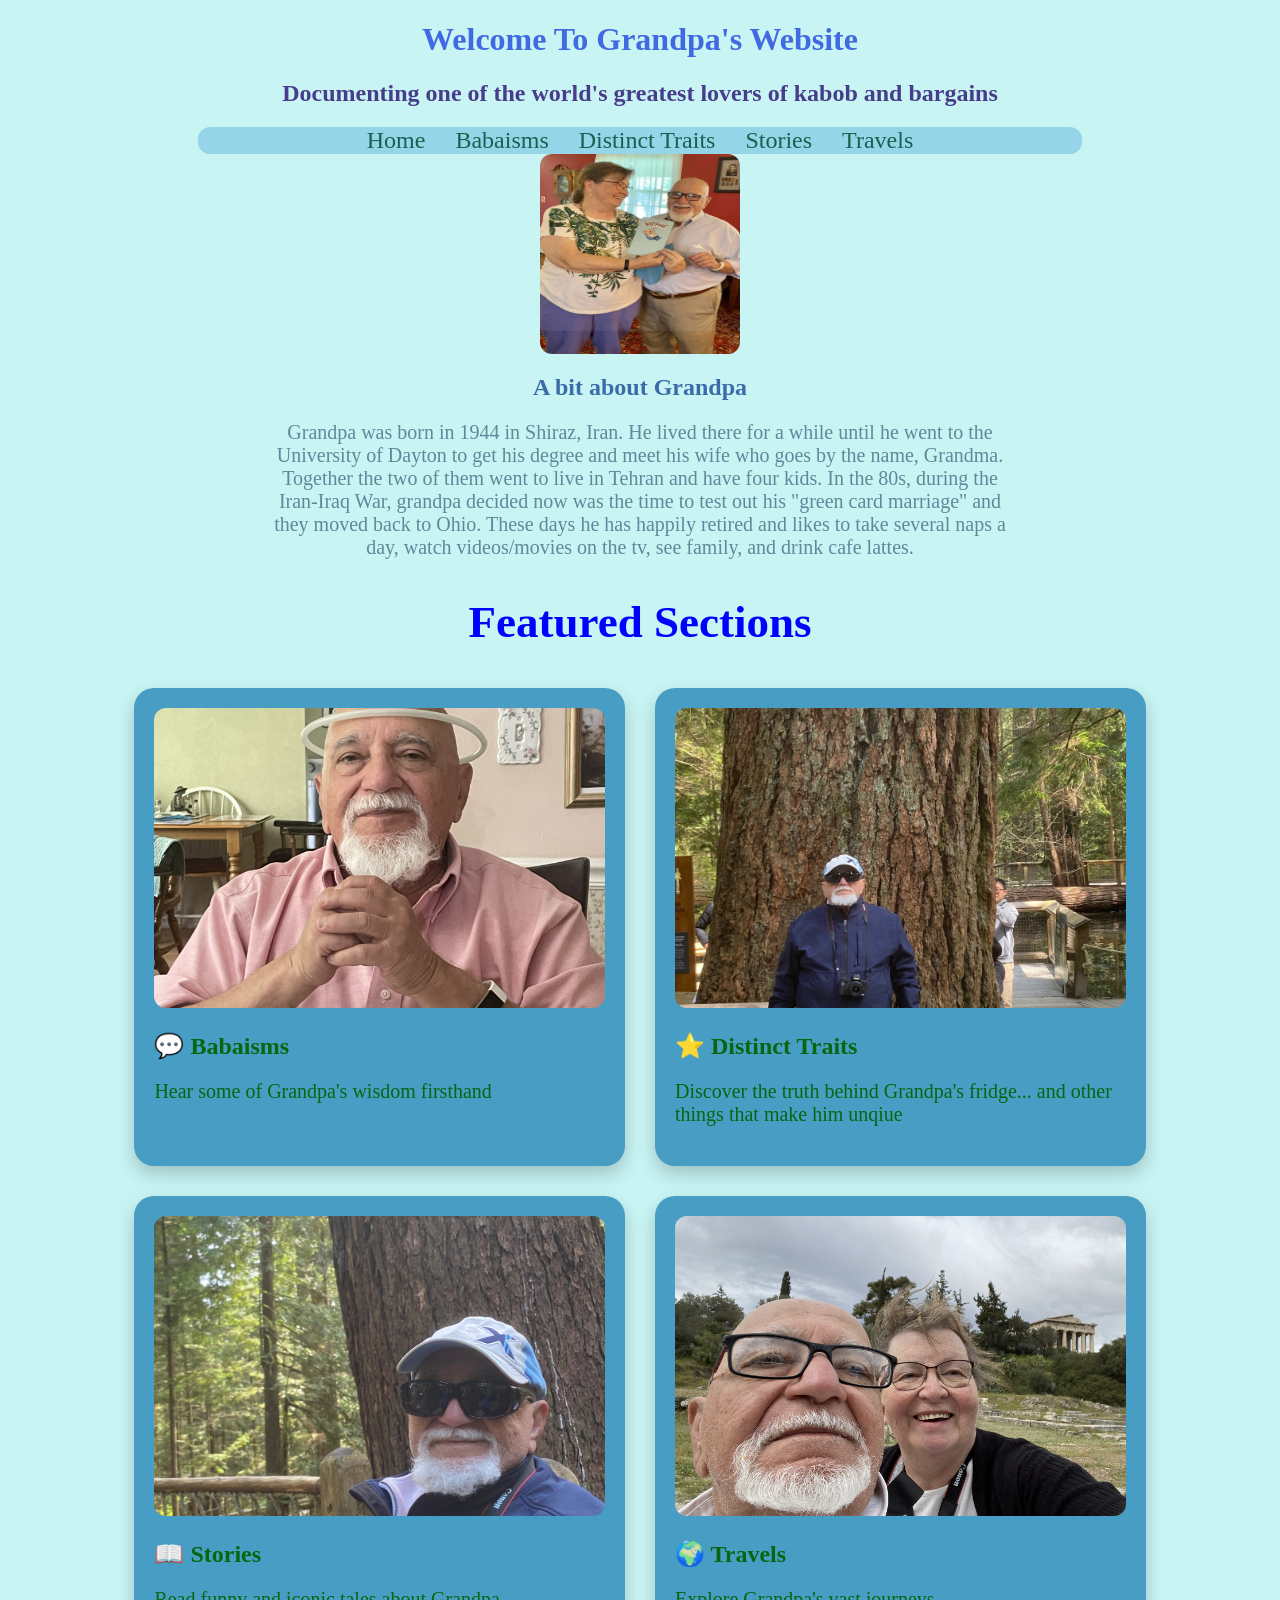
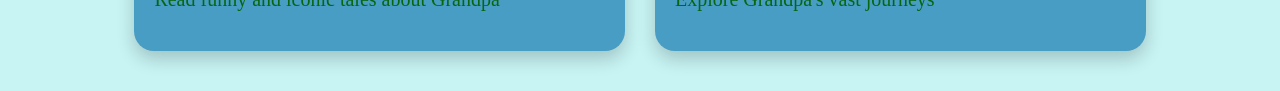
==== index.html @ 88f1ca15 "Adjustd the file names and tried to deploy on github pages" ====
<!DOCTYPE html>
<html lang="en">
    <head>
        <meta charset="UTF-8">
        <title>
            Grandpa's Website
        </title>
        <link rel="stylesheet" href="style.css">
    </head>
    <body>
        <header>
        <h1 id="Title">Welcome To Grandpa's Website</h1>

        <h2 id="subtitle">Documenting one of the world's greatest lovers of kabob and bargains</h2>
        </header>

        <nav class="navbar">
            <a href="index.html" target="_self">Home</a>
            <a href="babaisms.html" target="_self">Babaisms</a>
            <a href="distinctTraits.html" target="_self">Distinct Traits</a>
            <a href="stories.html" target="_self">Stories</a>
            <a href ="travels.html" target = "_self">Travels</a>
        </nav>



        <section>
            <img id="mainPagePic" src="IMG_5611.jpg" alt="Grandpa chilling">
        </section>


        <section class="Intro">
            <!--This is where we will write a brief introduction to grandpa-->
            <h2>A bit about Grandpa</h2>

            <p>
                Grandpa was born in 1944 in Shiraz, Iran. He lived there for a while until he went to the University
                 of Dayton to get his degree and meet his wife who goes by the name, Grandma. Together the two of them went to
                 live in Tehran and have four kids. In the 80s, during the Iran-Iraq War, grandpa decided now was the time to test
                  out his "green card marriage" and they moved back to Ohio. These days he has happily retired and likes to take
                   several naps a day, watch videos/movies on the tv, see family, and drink cafe lattes.
            </p>



        </section>


        <section class = "Featured">
            <!--This is where we will put the cards that sort of tease what each area will have-->
            <h2><b>Featured Sections</b></h2>

        </section>
        <div class="featured-grid">
            <a class="featured-card" href="babaisms.html" target = "_self">
                <img class="baba-image" src="Grandpa-Halo.jpg" alt="Grandpa with a glow stick on his head as a halo">
                <h2>💬 Babaisms</h2>
                <p>Hear some of Grandpa's wisdom firsthand</p>


            </a>

            <a class="featured-card" href="distinctTraits.html" target = "_self">
                <img src="Yosemite-2025.jpeg">
                <h2>⭐ Distinct Traits</h2>
                <p>Discover the truth behind Grandpa's fridge... and other things that make him unqiue</p>


            </a>

            <a class="featured-card" href="stories.html" target = "_self">
                <img src="Yosemite-2025-2.jpeg">
                <h2>📖 Stories</h2>
                <p>Read funny and iconic tales about Grandpa</p>

            </a>

            <a class="featured-card" href="travels.html" target = "_self">

                <img src="Greece-2023-1.jpg" alt="grandma and grandpa in athens with architecture in the background">
                <h2>🌍 Travels</h2>
                <p>Explore Grandpa's vast journeys</p>
            </a>
        </div>





            <!--https://www.youtube.com/watch?v=WJ1JYq8jPWk is the hard to be humble link-->





        <!--Embed a link to grandma's facebook for funny trump reposts-->


    </body>
</html>
---- style.css ----
#Title {
    color: royalblue;
    text-align: center;

}
#subtitle {
    color:darkslateblue;
    text-align: center;

}
#mainPagePic {
    display: block;
    width: 200px;
    height: 200px;
    margin: 0 auto;
    border-radius: 12px;


}
body {
    background-color: #c8f4f4;
}
.Intro {
    color:rgb(59, 108, 167);
    text-align: center;
    width: 60%;
    margin: auto;


}
.Intro p {
    font-size: 20px;
    color:#61889a;
}
.baba-image {
    object-position: center 40%;
}
.Featured {
    text-align: center;
    color: blue;
    font-size:30px;
}
.featured-card {
    display: block;
    transition: 0.2s ease;
    background-color: #489dc4;
    text-decoration: none;
    border-radius: 20px;
    padding: 20px;
    box-shadow: 0 8px 18px rgba(0,0,0,0.2);
    color:#07660f;
    transition: color 0.3s;

}

.featured-card:hover{
    transform:scale(1.05)
}
.featured-card:hover h2 {
    color:#032f77
}
.featured-card:hover p {
    color:#032f77
}
.featured-card p {
    font-size: 20px;
}
.featured-card img{
    width: 100%;
    object-fit: cover;
    height: 300px;
    border-radius:12px;
}
.featured-grid{
    display: grid;
    gap: 30px;
    grid-template-columns: 1fr 1fr;
    width:80%;
    margin: 40px auto;
}
.DistinctTraits h1{
    text-align: center;
    color:rgb(36, 144, 88);

}
.DistinctTraits h2 {
    text-align: center;
    color:rgb(36, 144, 88);

}
.Distinct-grid{
    display: grid;
    gap: 30px;
    grid-template-columns: 1fr 1fr;
    width: 80%;
    margin: 40px auto;
}
.Distinct-card {

    width: 50%;
    margin: 40px auto;
    background: rgb(138, 231, 209);
    border-radius:20px;
    padding:35px;
    box-shadow:0px 8px 18px rgba(0,0,0,0.2);

}
.Distinct-card p {
    font-size: 20px;
    color:#000000
}
.Baba {
    text-align: center;
    color:#0c597c
}
.Travels{
    text-align: center;
}
.Usa{
    padding: 20px;
    margin: 20px;
    border-radius: 15px;
}
.Usa summary {
    font-size:28px;
    font-weight: bold;
    cursor: pointer;
    text-align: center;
}

/*Need to align more with the center */
.World{
    padding: 20px;
    margin: 20px;
    border-radius: 15px;

}
.World summary{
    font-size:28px;
    font-weight: bold;
    cursor: pointer;
    text-align: center;
}
.world-map {
    position: relative;
    width: 80%;
    max-width: 900px;
    margin: 20px auto;

}
.world-map img{
    display: block;
    width: 100%;
    border-radius: 15px;
}
.marker {
    width: 14px;
    height: 14px;
    border-radius: 50%;
    position: absolute;
    border: 2px solid white;
    cursor: pointer;
    box-shadow: 0 2px 6px rgba(0,0,0,0.3);
    transition: transform 0.2s ease;
}
.marker:hover {
    transform: scale(1.4);
}
.marker:hover .popup {
    display: block;
}
.marker:hover .popup img{
    display: block;
}
.blue { background-color: rgb(29, 43, 149);}
.red { background-color: #870000;}
.green { background-color: #07660f;}
.yellow { background-color: #c7b31b;}

.map-container {
    position: relative;
    width: 80%;
    max-width: 900px;
    margin: 20px auto;
}
.map-container img{
    display: block;
    width: 100%;
    border-radius: 15px;
}
.popup {
    display: none;
    position: absolute;
    left: 25px;
    top: -20px;
    width: 300px;
    background: white;
    padding: 15px;
    border-radius: 10px;
    box-shadow: 0 5px 15px rgba(0,0,0,0.2);
}
.popup img{
    display: none;
    position: absolute;
    left: -200px;
    top: -20px;
    background: white;
    padding: 15px;
    border-radius:10px;
    box-shadow: 0 5px 15px rgba(0,0,0,0.2);
    width: 150px;
    height: auto;
    border-radius: 10px;
    flex-shrink: 0;
}
.Stories {
    text-align: center;
    color:rgb(21, 119, 50)
}


.navbar {
    display: flex;
    background-color: #96d5e8;
    justify-content: center;
    align-items:center;
    gap: 30px;
    border-radius: 12px;
    width:70%;
    margin: 0 auto;



}
.navbar a {
    color: rgb(22, 98, 79);
    text-decoration: none;
    transition: color 0.3s;
    font-size: 24px;

}
.navbar a:hover {
    color: #C9A227;
}
.story-card{
    width: 70%;
    margin: 40px auto;
    background: white;
    border-radius:20px;
    padding:35px;
    box-shadow:0px 8px 18px rgba(0,0,0,0.2);
}
.story-card h2{
    color:rgb(0, 78, 0);
    font-size: 40px;
    margin-bottom: 10px;

}
.number{

    width:70px;
    height:70px;

    border-radius:50%;

    background:#455f2b;

    color:white;

    font-size:42px;

    display:flex;

    justify-content:center;
    align-items:center;

    font-weight:bold;
}
.story-header {
    display: flex;
    gap: 15px;
    align-items: center;

}
.quote {
    font-family:cursive;
    font-size:28px;
    color:#61784e;
    margin-top:30px;

}
.story-card p{
    font-size: 24px;
    line-height: 1.7;
}
.story-card hr{
    border: none;
    height: 2px;
    background:#6f8d65;
    margin-bottom:25px;
}
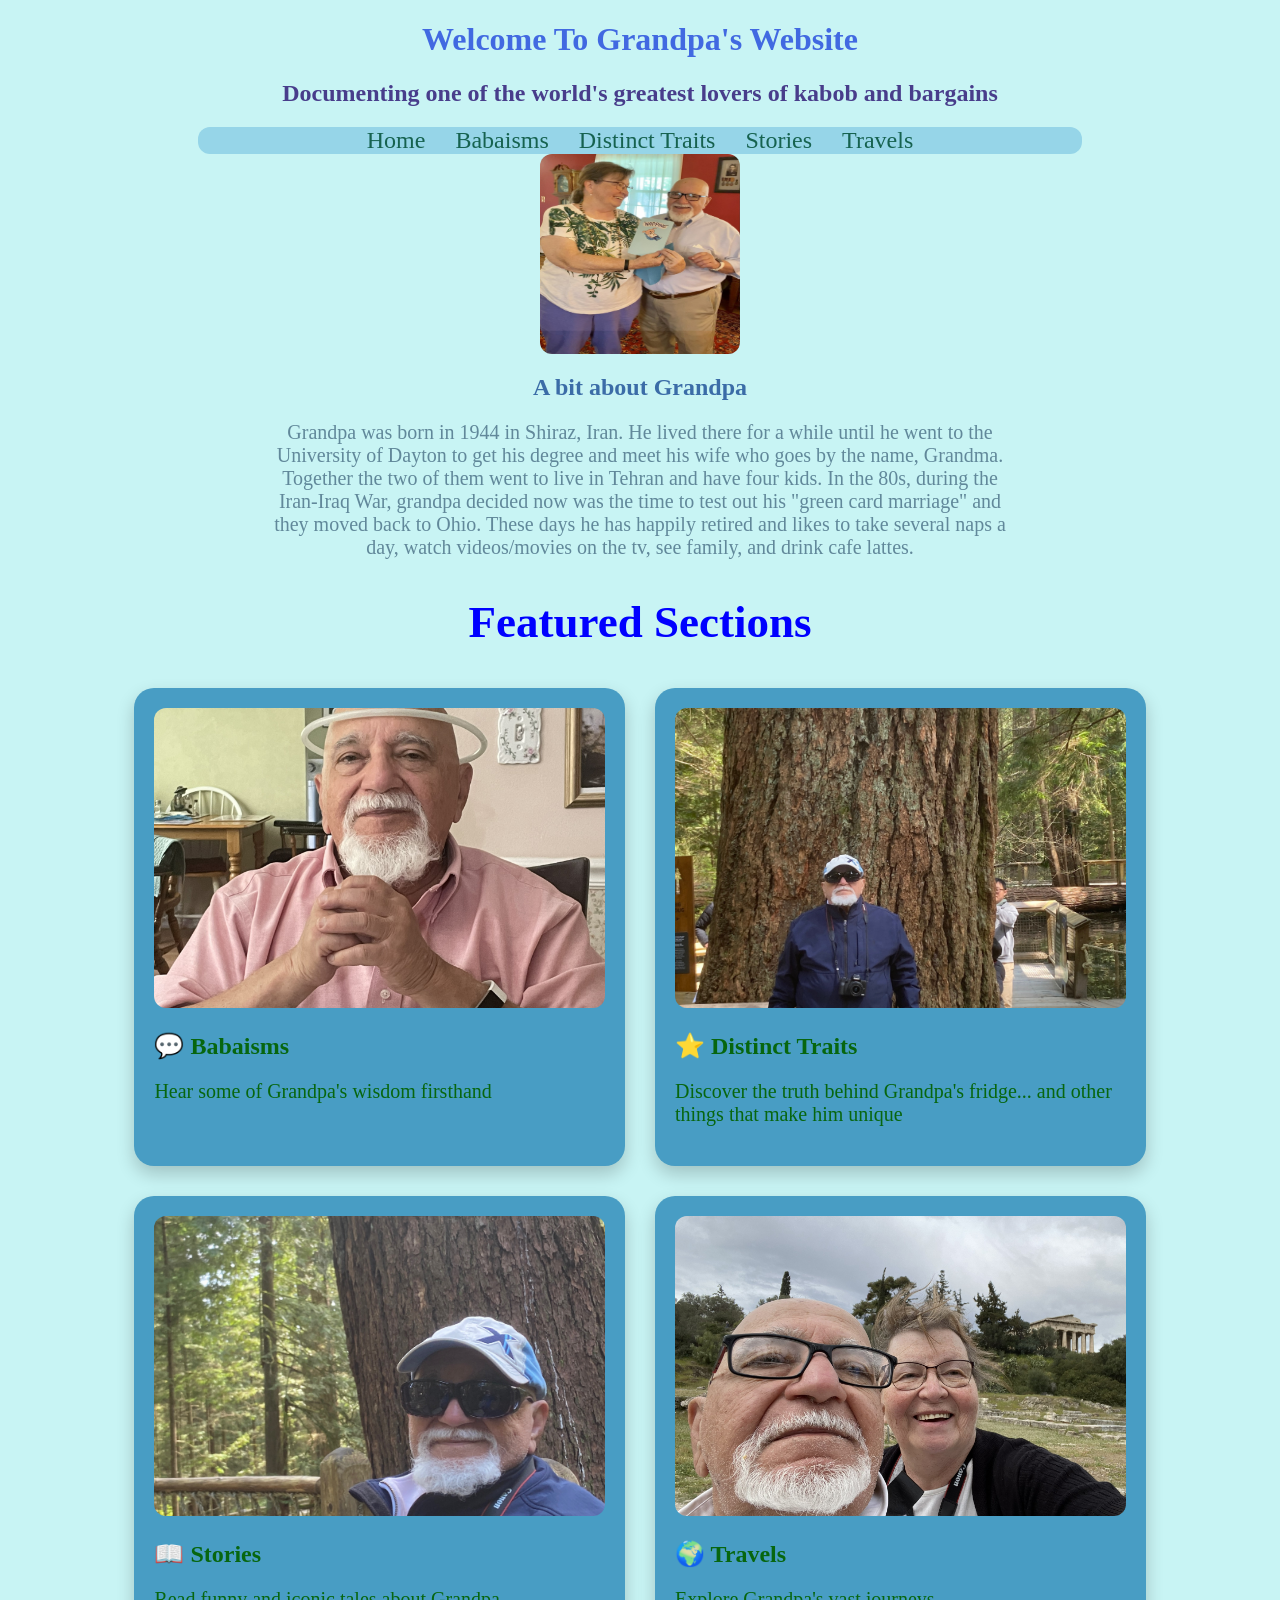
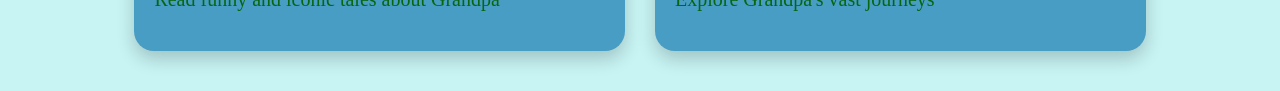
==== commit ddb8e697: "Removed a little bit of redundancy" ====
--- a/index.html
+++ b/index.html
@@ -15,11 +15,11 @@
         </header>
 
         <nav class="navbar">
-            <a href="index.html" target="_self">Home</a>
-            <a href="babaisms.html" target="_self">Babaisms</a>
-            <a href="distinctTraits.html" target="_self">Distinct Traits</a>
-            <a href="stories.html" target="_self">Stories</a>
-            <a href ="travels.html" target = "_self">Travels</a>
+            <a href="index.html">Home</a>
+            <a href="babaisms.html">Babaisms</a>
+            <a href="distinctTraits.html">Distinct Traits</a>
+            <a href="stories.html">Stories</a>
+            <a href ="travels.html">Travels</a>
         </nav>
 
 
@@ -46,13 +46,13 @@
         </section>
 
 
-        <section class = "Featured">
+        <section class ="Featured">
             <!--This is where we will put the cards that sort of tease what each area will have-->
-            <h2><b>Featured Sections</b></h2>
+            <h2>Featured Sections</h2>
 
         </section>
         <div class="featured-grid">
-            <a class="featured-card" href="babaisms.html" target = "_self">
+            <a class="featured-card" href="babaisms.html">
                 <img class="baba-image" src="Grandpa-Halo.jpg" alt="Grandpa with a glow stick on his head as a halo">
                 <h2>💬 Babaisms</h2>
                 <p>Hear some of Grandpa's wisdom firsthand</p>
@@ -60,22 +60,22 @@
 
             </a>
 
-            <a class="featured-card" href="distinctTraits.html" target = "_self">
-                <img src="Yosemite-2025.jpeg">
+            <a class="featured-card" href="distinctTraits.html">
+                <img src="Yosemite-2025.jpeg" alt="Grandpa with sunglasses against a giant tree">
                 <h2>⭐ Distinct Traits</h2>
-                <p>Discover the truth behind Grandpa's fridge... and other things that make him unqiue</p>
+                <p>Discover the truth behind Grandpa's fridge... and other things that make him unique</p>
 
 
             </a>
 
-            <a class="featured-card" href="stories.html" target = "_self">
-                <img src="Yosemite-2025-2.jpeg">
+            <a class="featured-card" href="stories.html">
+                <img src="Yosemite-2025-2.jpeg" alt="Grandpa with sunglasses in front of a tree">
                 <h2>📖 Stories</h2>
                 <p>Read funny and iconic tales about Grandpa</p>
 
             </a>
 
-            <a class="featured-card" href="travels.html" target = "_self">
+            <a class="featured-card" href="travels.html">
 
                 <img src="Greece-2023-1.jpg" alt="grandma and grandpa in athens with architecture in the background">
                 <h2>🌍 Travels</h2>
@@ -90,10 +90,7 @@
             <!--https://www.youtube.com/watch?v=WJ1JYq8jPWk is the hard to be humble link-->
 
 
-
-
-
-        <!--Embed a link to grandma's facebook for funny trump reposts-->
+        <!--Add my linked in and github with some "created by Justin Caldwell" type thing-->
 
 
     </body>
--- a/style.css
+++ b/style.css
@@ -77,6 +77,59 @@
     grid-template-columns: 1fr 1fr;
     width:80%;
     margin: 40px auto;
+}
+.speech-grid{
+    display: grid;
+    gap: 30px;
+    grid-template-columns: repeat(6, 1fr);
+    width:80%;
+    margin: 40px auto;
+}
+.thin-quote {
+    grid-column: span 2;
+}
+.wide-quote {
+    grid-column: span 3;
+    text-align: center;
+}
+.speech-bubble {
+    position: relative;
+    background: #f8f8f8;
+    border-radius: 20px;
+    padding: 20px;
+    max-width: 400px;
+
+    box-shadow: 0 4px 10px rgba(0,0,0,0.15);
+    font-size: 24px;
+    margin: 40px;
+}
+.big-quotes {
+    font-size: 50px;
+    font-family:cursive;
+}
+.huge-quote {
+    display: flex;
+    margin: 0 auto;
+
+}
+.small-line {
+    width: 100%;
+    margin-left: 0%;
+}
+
+/* Tail */
+.speech-bubble::after {
+    content: "";
+    position: absolute;
+
+    bottom: -18px;
+    left: 80%;
+
+    width: 0;
+    height: 0;
+
+    border: 10px solid transparent;
+    border-top-color: #f8f8f8;
 }
 .DistinctTraits h1{
     text-align: center;
@@ -208,7 +261,7 @@
     padding: 15px;
     border-radius:10px;
     box-shadow: 0 5px 15px rgba(0,0,0,0.2);
-    width: 150px;
+    width: 170px;
     height: auto;
     border-radius: 10px;
     flex-shrink: 0;
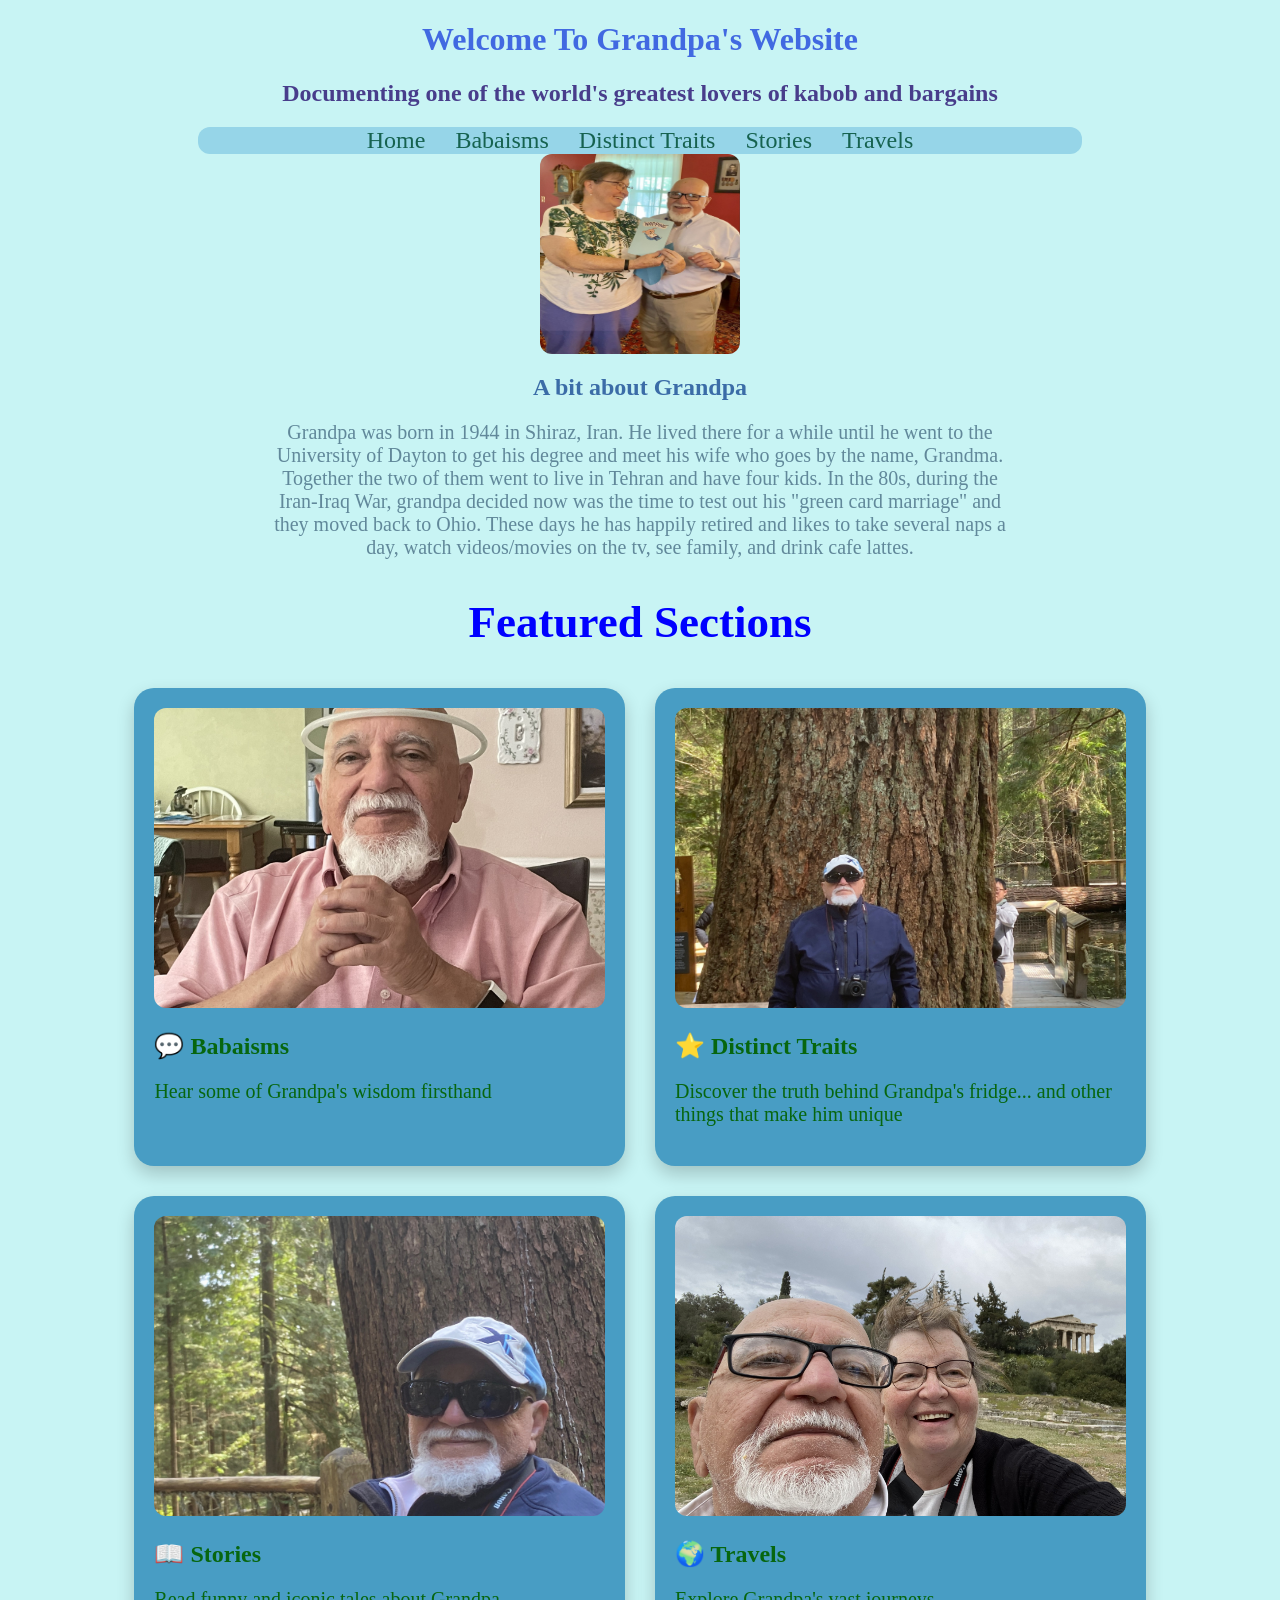
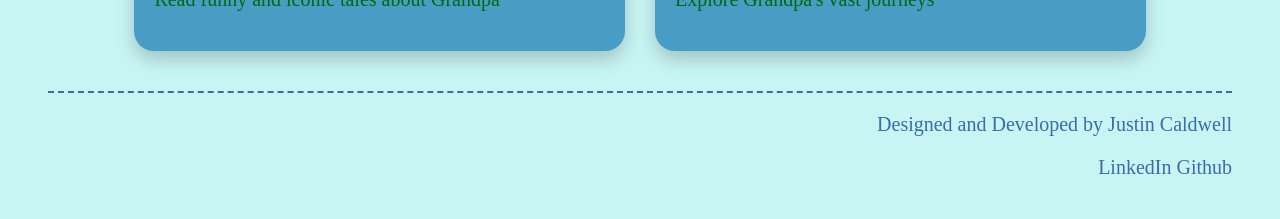
==== commit 43b8dd00: "Removed inline CSS, added credits, and make code style more consistent and readable across all pages" ====
--- a/index.html
+++ b/index.html
@@ -2,14 +2,12 @@
 <html lang="en">
     <head>
         <meta charset="UTF-8">
-        <title>
-            Grandpa's Website
-        </title>
+        <title>Grandpa's Website</title>
         <link rel="stylesheet" href="style.css">
     </head>
     <body>
         <header>
-        <h1 id="Title">Welcome To Grandpa's Website</h1>
+        <h1 id="title">Welcome To Grandpa's Website</h1>
 
         <h2 id="subtitle">Documenting one of the world's greatest lovers of kabob and bargains</h2>
         </header>
@@ -25,11 +23,11 @@
 
 
         <section>
-            <img id="mainPagePic" src="IMG_5611.jpg" alt="Grandpa chilling">
+            <img id="main-page-pic" src="IMG_5611.jpg" alt="Grandpa chilling">
         </section>
 
 
-        <section class="Intro">
+        <section class="intro">
             <!--This is where we will write a brief introduction to grandpa-->
             <h2>A bit about Grandpa</h2>
 
@@ -46,7 +44,7 @@
         </section>
 
 
-        <section class ="Featured">
+        <section class ="featured">
             <!--This is where we will put the cards that sort of tease what each area will have-->
             <h2>Featured Sections</h2>
 
@@ -83,6 +81,12 @@
             </a>
         </div>
 
+        <footer class="credits">
+            <hr>
+            <p>Designed and Developed by Justin Caldwell</p>
+            <a href="https://www.linkedin.com/in/justin-caldwell-71a74b412/">LinkedIn</a>
+            <span><a href="https://github.com/JC2007xyz">Github</a></span>
+        </footer>
 
 
 
--- a/style.css
+++ b/style.css
@@ -1,4 +1,5 @@
-#Title {
+/*index.html and body */
+#title {
     color: royalblue;
     text-align: center;
 
@@ -8,7 +9,27 @@
     text-align: center;
 
 }
-#mainPagePic {
+.credits {
+    font-size: 20px;
+    text-align: right;
+    margin: 40px;
+    color:#3b6ca7;
+}
+.credits a {
+    text-decoration: none;
+    transition: color 0.3s;
+    color:#3b6ca7;
+
+}
+.credits a:hover {
+    color: #C9A227;
+}
+.credits hr{
+    border: none;
+    border-top: 2px dashed;
+
+}
+#main-page-pic {
     display: block;
     width: 200px;
     height: 200px;
@@ -17,10 +38,33 @@
 
 
 }
+.navbar {
+    display: flex;
+    background-color: #96d5e8;
+    justify-content: center;
+    align-items:center;
+    gap: 30px;
+    border-radius: 12px;
+    width:70%;
+    margin: 0 auto;
+
+
+
+}
+.navbar a {
+    color: rgb(22, 98, 79);
+    text-decoration: none;
+    transition: color 0.3s;
+    font-size: 24px;
+
+}
+.navbar a:hover {
+    color: #C9A227;
+}
 body {
     background-color: #c8f4f4;
 }
-.Intro {
+.intro {
     color:rgb(59, 108, 167);
     text-align: center;
     width: 60%;
@@ -28,14 +72,14 @@
 
 
 }
-.Intro p {
+.intro p {
     font-size: 20px;
     color:#61889a;
 }
 .baba-image {
     object-position: center 40%;
 }
-.Featured {
+.featured {
     text-align: center;
     color: blue;
     font-size:30px;
@@ -78,6 +122,14 @@
     width:80%;
     margin: 40px auto;
 }
+
+
+
+/*babaisms.html */
+.baba {
+    text-align: center;
+    color:#0c597c
+}
 .speech-grid{
     display: grid;
     gap: 30px;
@@ -131,26 +183,29 @@
     border: 10px solid transparent;
     border-top-color: #f8f8f8;
 }
-.DistinctTraits h1{
+
+
+
+/*distinctTraits.html */
+.distinct-traits h1{
     text-align: center;
     color:rgb(36, 144, 88);
 
 }
-.DistinctTraits h2 {
+.distinct-traits h2 {
     text-align: center;
     color:rgb(36, 144, 88);
 
 }
-.Distinct-grid{
+.distinct-grid{
     display: grid;
     gap: 30px;
     grid-template-columns: 1fr 1fr;
     width: 80%;
     margin: 40px auto;
 }
-.Distinct-card {
-
-    width: 50%;
+.distinct-card {
+
     margin: 40px auto;
     background: rgb(138, 231, 209);
     border-radius:20px;
@@ -158,37 +213,59 @@
     box-shadow:0px 8px 18px rgba(0,0,0,0.2);
 
 }
-.Distinct-card p {
+.distinct-card p {
     font-size: 20px;
     color:#000000
 }
-.Baba {
-    text-align: center;
-    color:#0c597c
-}
-.Travels{
-    text-align: center;
-}
-.Usa{
+
+
+
+
+
+/* travels.html */
+.travels{
+    text-align: center;
+    color:rgb(38, 98, 186);
+}
+.usa{
     padding: 20px;
     margin: 20px;
     border-radius: 15px;
 }
-.Usa summary {
+.usa summary {
     font-size:28px;
     font-weight: bold;
     cursor: pointer;
     text-align: center;
 }
-
-/*Need to align more with the center */
-.World{
+.ohio {
+    top: 45.5%;
+    left: 71%;
+}
+.yosemite {
+    top: 45.5%;
+    left: 5.1%;
+}
+.new-orleans {
+    top: 78.5%;
+    left: 60.1%;
+}
+.chicago {
+    top: 39.5%;
+    left: 63.1%;
+}
+.orlando {
+    top: 81%;
+    left: 79.1%;
+}
+
+.world{
     padding: 20px;
     margin: 20px;
     border-radius: 15px;
 
 }
-.World summary{
+.world summary{
     font-size:28px;
     font-weight: bold;
     cursor: pointer;
@@ -205,6 +282,26 @@
     display: block;
     width: 100%;
     border-radius: 15px;
+}
+.athens {
+    top: 34.5%;
+    left: 52%;
+}
+.london {
+    top: 27.5%;
+    left: 45%;
+}
+.toronto {
+    top: 32.5%;
+    left: 26%;
+}
+.hawaii {
+    top: 44.5%;
+    left: 6%;
+}
+.vancouver {
+    top: 29.5%;
+    left: 15%;
 }
 .marker {
     width: 14px;
@@ -266,35 +363,15 @@
     border-radius: 10px;
     flex-shrink: 0;
 }
-.Stories {
+
+
+
+/* stories.html */
+.stories {
     text-align: center;
     color:rgb(21, 119, 50)
 }
 
-
-.navbar {
-    display: flex;
-    background-color: #96d5e8;
-    justify-content: center;
-    align-items:center;
-    gap: 30px;
-    border-radius: 12px;
-    width:70%;
-    margin: 0 auto;
-
-
-
-}
-.navbar a {
-    color: rgb(22, 98, 79);
-    text-decoration: none;
-    transition: color 0.3s;
-    font-size: 24px;
-
-}
-.navbar a:hover {
-    color: #C9A227;
-}
 .story-card{
     width: 70%;
     margin: 40px auto;
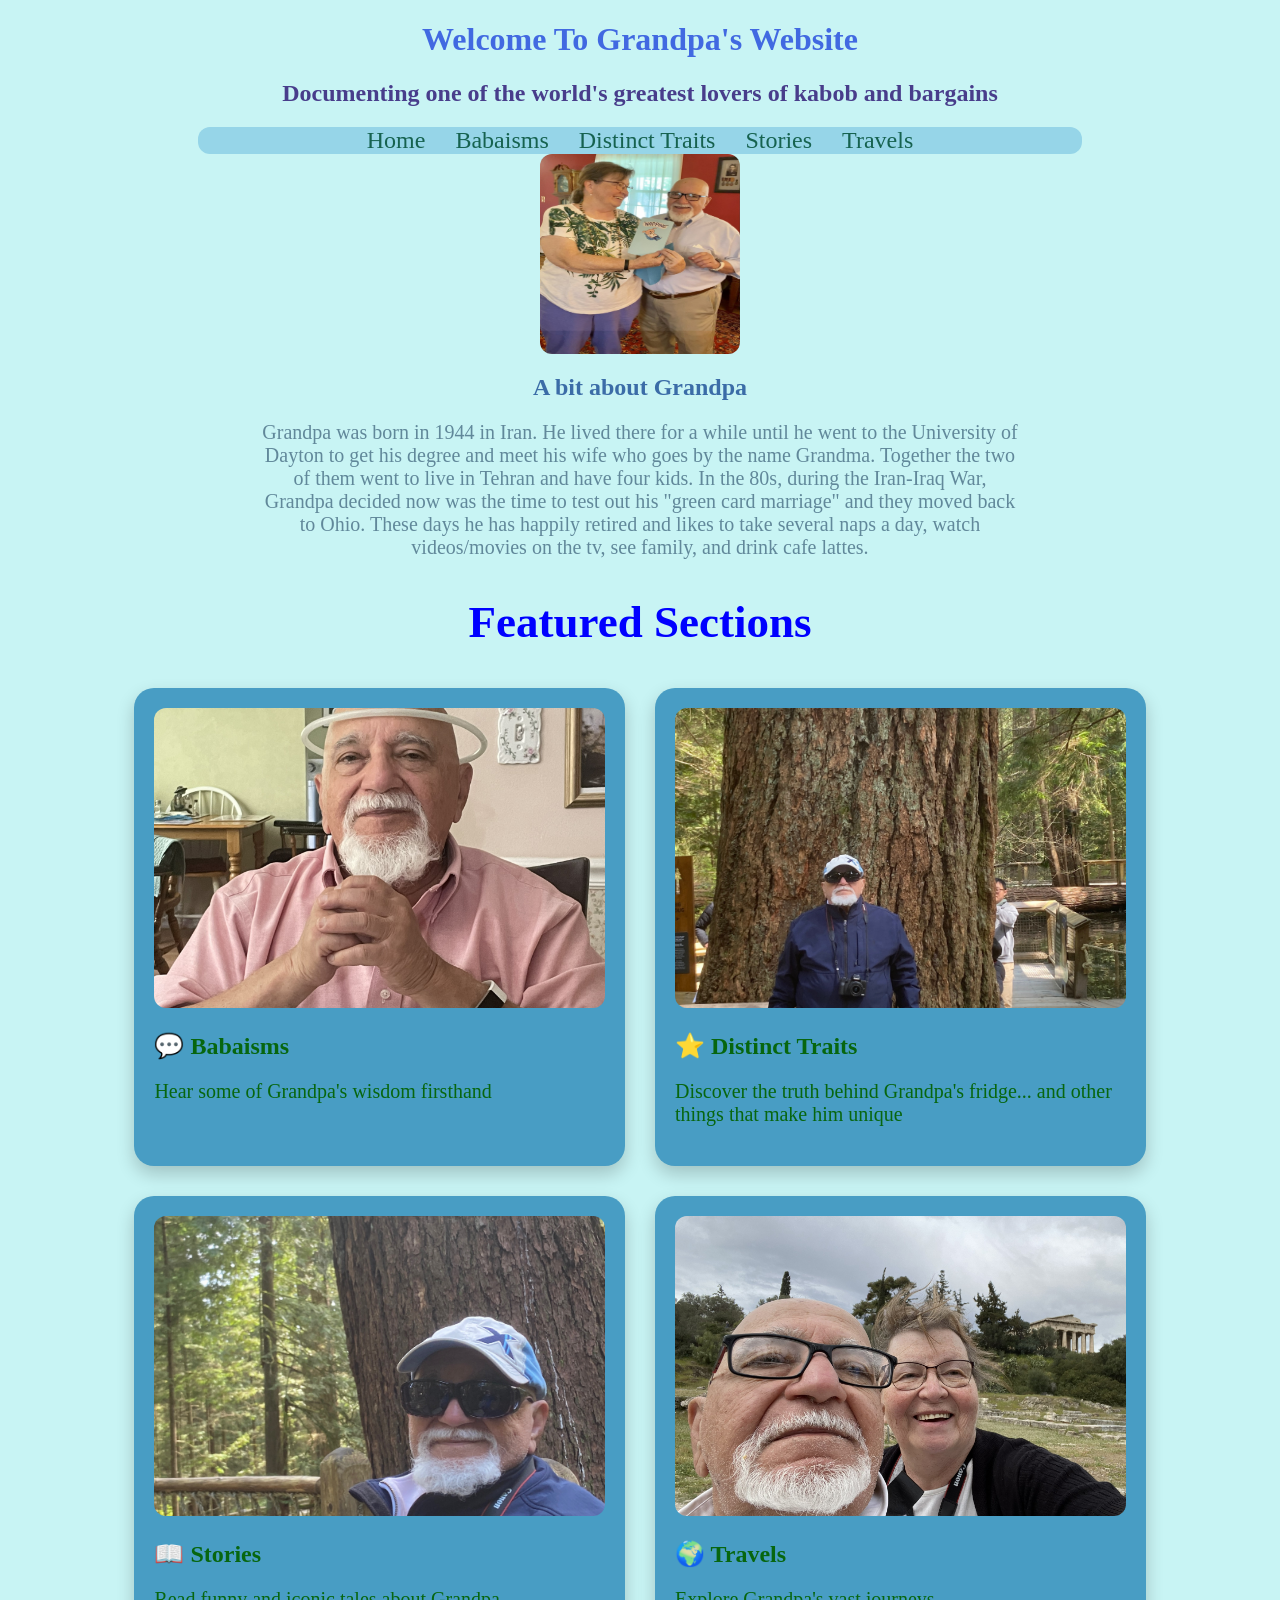
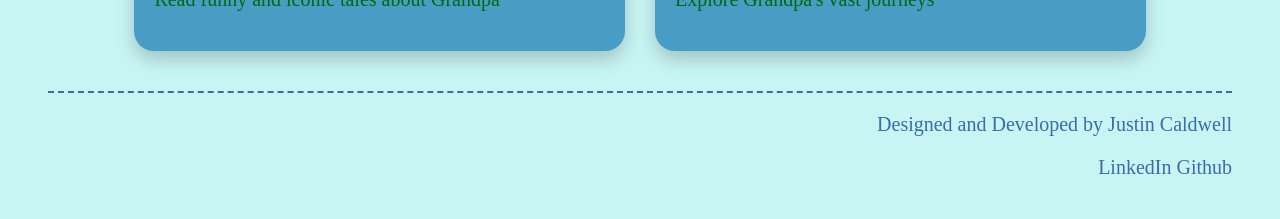
==== commit 3582bdd6: "Added another story and made polishing changes." ====
--- a/index.html
+++ b/index.html
@@ -2,6 +2,7 @@
 <html lang="en">
     <head>
         <meta charset="UTF-8">
+        <meta name="viewport" content="width=device-width, initial-scale=1.0">
         <title>Grandpa's Website</title>
         <link rel="stylesheet" href="style.css">
     </head>
@@ -23,7 +24,7 @@
 
 
         <section>
-            <img id="main-page-pic" src="IMG_5611.jpg" alt="Grandpa chilling">
+            <img id="main-page-pic" src="IMG_5611.jpg" alt="Grandpa chilling.">
         </section>
 
 
@@ -32,9 +33,9 @@
             <h2>A bit about Grandpa</h2>
 
             <p>
-                Grandpa was born in 1944 in Shiraz, Iran. He lived there for a while until he went to the University
-                 of Dayton to get his degree and meet his wife who goes by the name, Grandma. Together the two of them went to
-                 live in Tehran and have four kids. In the 80s, during the Iran-Iraq War, grandpa decided now was the time to test
+                Grandpa was born in 1944 in Iran. He lived there for a while until he went to the University
+                 of Dayton to get his degree and meet his wife who goes by the name Grandma. Together the two of them went to
+                 live in Tehran and have four kids. In the 80s, during the Iran-Iraq War, Grandpa decided now was the time to test
                   out his "green card marriage" and they moved back to Ohio. These days he has happily retired and likes to take
                    several naps a day, watch videos/movies on the tv, see family, and drink cafe lattes.
             </p>
@@ -75,7 +76,7 @@
 
             <a class="featured-card" href="travels.html">
 
-                <img src="Greece-2023-1.jpg" alt="grandma and grandpa in athens with architecture in the background">
+                <img src="Greece-2023-1.jpg" alt="Grandma and Grandpa in athens with architecture in the background">
                 <h2>🌍 Travels</h2>
                 <p>Explore Grandpa's vast journeys</p>
             </a>
@@ -88,14 +89,5 @@
             <span><a href="https://github.com/JC2007xyz">Github</a></span>
         </footer>
 
-
-
-
-            <!--https://www.youtube.com/watch?v=WJ1JYq8jPWk is the hard to be humble link-->
-
-
-        <!--Add my linked in and github with some "created by Justin Caldwell" type thing-->
-
-
     </body>
 </html>
--- a/style.css
+++ b/style.css
@@ -246,17 +246,25 @@
     top: 45.5%;
     left: 5.1%;
 }
-.new-orleans {
-    top: 78.5%;
-    left: 60.1%;
+.texas {
+    top: 71.5%;
+    left: 48.1%;
 }
 .chicago {
     top: 39.5%;
     left: 63.1%;
 }
-.orlando {
-    top: 81%;
-    left: 79.1%;
+.oregon {
+    top: 22%;
+    left: 6.1%;
+}
+.tennessee {
+    top: 56.1%;
+    left: 74.1%;
+}
+.kentucky {
+    top: 53.2%;
+    left: 67.1%;
 }
 
 .world{
@@ -295,13 +303,25 @@
     top: 32.5%;
     left: 26%;
 }
-.hawaii {
-    top: 44.5%;
-    left: 6%;
-}
-.vancouver {
+.sweden {
+    top: 24.8%;
+    left: 51%;
+}
+.alaska {
     top: 29.5%;
-    left: 15%;
+    left: 13%;
+}
+.iran {
+    top: 38.5%;
+    left: 60%;
+}
+.niagara {
+    top: 35%;
+    left: 27%;
+}
+.caribbean {
+    top: 42.5%;
+    left: 28%;
 }
 .marker {
     width: 14px;
@@ -321,6 +341,16 @@
 }
 .marker:hover .popup img{
     display: block;
+}
+.marker.active .popup{
+    display:block;
+}
+.marker.active .popup img{
+    display:block;
+}
+.marker.active {
+    transform: scale(1.4);
+    z-index: 20;
 }
 .blue { background-color: rgb(29, 43, 149);}
 .red { background-color: #870000;}
@@ -429,3 +459,220 @@
     background:#6f8d65;
     margin-bottom:25px;
 }
+
+
+/* Mobile adjustments */
+
+
+/* Mobile layout */
+@media (max-width: 600px) {
+
+    body {
+        overflow-x: hidden;
+    }
+
+    /* Navbar */
+    .navbar {
+        width: 95%;
+        flex-direction: column;
+        gap: 10px;
+        padding: 15px 0;
+    }
+
+    .navbar a {
+        font-size: 18px;
+    }
+
+
+    /* Main page */
+    #main-page-pic {
+        width: 150px;
+        height: 150px;
+    }
+
+    .intro {
+        width: 90%;
+    }
+
+    .intro p {
+        font-size: 16px;
+    }
+    .featured {
+        font-size: 24px;
+    }
+
+    /* Cards */
+    .featured-grid {
+        grid-template-columns: 1fr;
+        width: 90%;
+    }
+
+    .featured-card img {
+        height: 200px;
+    }
+
+
+    /* Babaisms */
+    .speech-grid {
+        grid-template-columns: 1fr;
+        width: 90%;
+    }
+
+    .thin-quote,
+    .wide-quote {
+        grid-column: span 1;
+    }
+
+    .speech-bubble {
+        margin: 20px auto;
+        font-size: 18px;
+    }
+
+    .big-quotes {
+        font-size: 35px;
+    }
+
+
+    /* Traits */
+    .distinct-grid {
+        grid-template-columns: 1fr;
+        width: 90%;
+    }
+
+    .distinct-card {
+        padding: 20px;
+    }
+
+
+    /* Travel maps */
+    .map-container,
+    .world-map {
+        width: 95%;
+    }
+
+    .marker {
+        width: 10px;
+        height: 10px;
+    }
+
+    .popup {
+        width: 250px;
+        font-size: 14px;
+
+        left: -125px;
+        top: 20px;
+
+        padding: 10px;
+    }
+
+    .popup img {
+        display: block;
+        position: static;
+        width: 100%;
+        height: auto;
+    }
+    .oregon .popup,
+    .yosemite .popup,
+    .alaska .popup,
+    .niagara .popup,
+    .caribbean .popup {
+        left:20px;
+    }
+    .tennessee .popup,
+    .kentucky .popup,
+    .iran .popup {
+        left:-120px;
+    }
+
+    .travels h1 {
+        font-size:32px;
+    }
+
+    .travels h2 {
+        font-size:18px;
+    }
+
+    .usa summary,
+    .world summary {
+        font-size:20px;
+    }
+
+    .popup h3 {
+        font-size:18px;
+    }
+
+    .popup p {
+        font-size:14px;
+    }
+
+    /* Stories */
+    .story-card {
+        width: 85%;
+        padding: 20px;
+    }
+
+    .story-card h2 {
+        font-size: 28px;
+    }
+
+    .story-card p {
+        font-size: 18px;
+    }
+
+    .quote {
+        font-size: 22px;
+    }
+
+    .number {
+        width: 50px;
+        height: 50px;
+        font-size: 28px;
+    }
+
+
+    .credits {
+        text-align: center;
+        margin: 20px;
+        font-size: 16px;
+    }
+
+    h1 {
+        font-size: 32px;
+    }
+
+    h2 {
+        font-size: 24px;
+    }
+
+    p {
+        font-size: 16px;
+    }
+
+    .speech-bubble {
+        font-size: 18px;
+    }
+
+    .speech-bubble p {
+        font-size: 16px;
+    }
+
+    .story-card p {
+        font-size: 17px;
+        line-height: 1.5;
+    }
+
+    .quote {
+        font-size: 20px;
+    }
+    .popup {
+        width: 200px;
+        left: -100px;
+        top: 20px;
+    }
+
+    .popup img {
+        width: 150px;
+        height:auto;
+    }
+
+}
